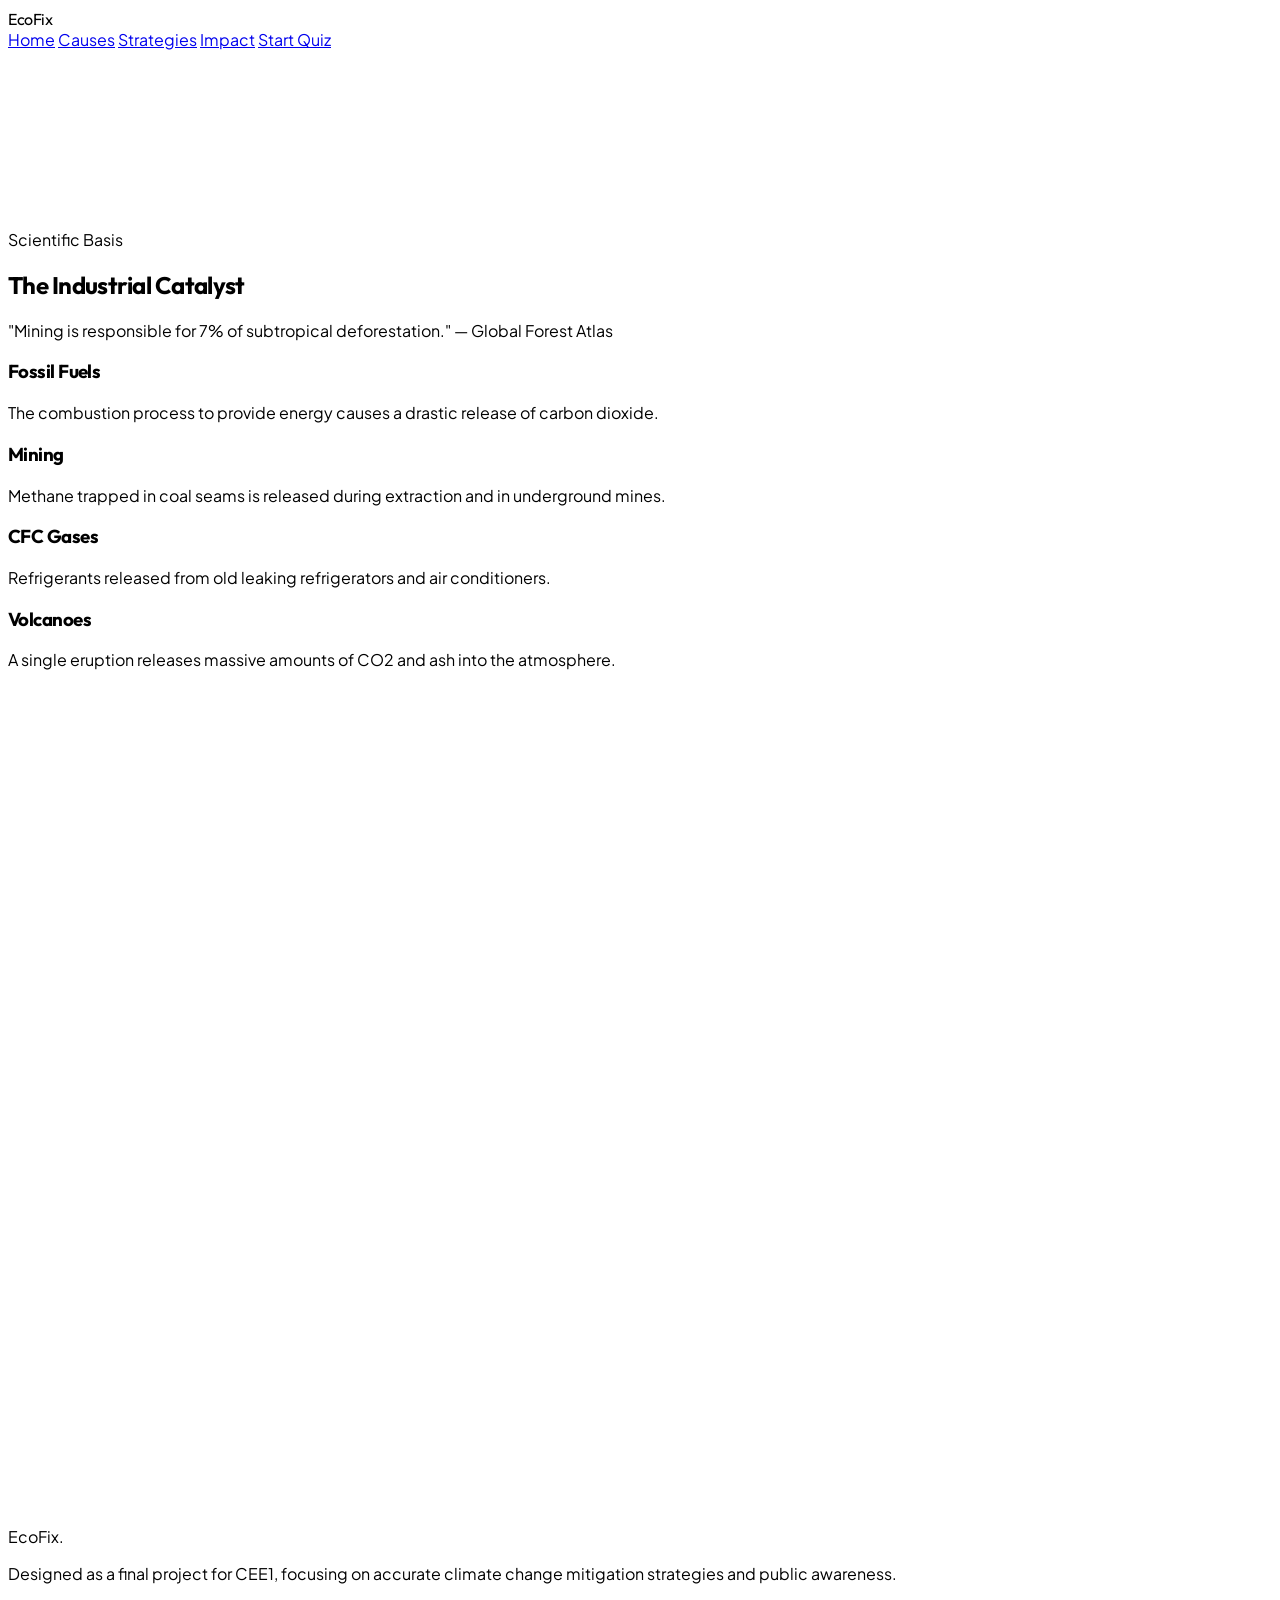
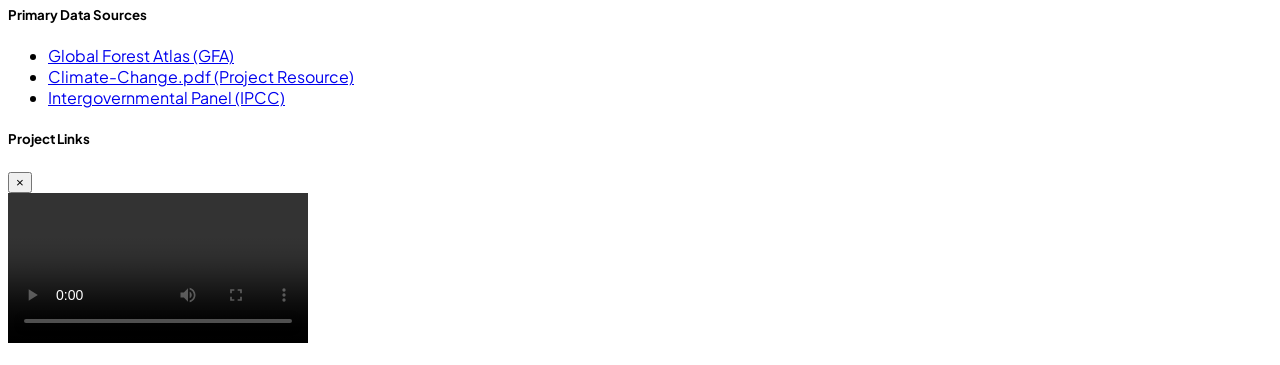
==== index.html @ 0bebbf6a "update design" ====
<!DOCTYPE html>
<html lang="en" class="scroll-smooth">
<head>
    <meta charset="UTF-8">
    <meta name="viewport" content="width=device-width, initial-scale=1.0">
    <title>EcoFix | Climate Mitigation Portal</title>
    <script src="https://cdn.tailwindcss.com/3.4.17"></script>
    <script src="https://cdn.jsdelivr.net/npm/lucide@0.263.0/dist/umd/lucide.min.js"></script>
    <link href="https://fonts.googleapis.com/css2?family=Plus+Jakarta+Sans:wght@400;500;600;700;800&family=Outfit:wght@600;700;800&display=swap" rel="stylesheet">
    <link rel="stylesheet" href="style.css">
      
</head>

<body class="bg-[#f8fafc] font-body text-slate-900 flex flex-col min-h-screen">

    <nav id="main-nav" class="fixed top-0 w-full z-50 py-5 px-8 transition-all duration-500">
        <div class="max-w-7xl mx-auto flex justify-between items-center bg-white/70 backdrop-blur-xl border border-white/20 rounded-2xl px-6 py-3 shadow-lg shadow-slate-200/50">
            <div class="flex items-center gap-3">
                <div class="bg-gradient-to-br from-emerald-500 to-teal-600 p-2 rounded-xl text-white shadow-emerald-200 shadow-lg">
                    <i data-lucide="leaf" class="w-5 h-5"></i>
                </div>
                <span class="font-display font-black text-2xl tracking-tight text-slate-800">EcoFix</span>
            </div>
            <div class="hidden md:flex gap-10 items-center text-[13px] font-bold uppercase tracking-widest text-slate-500">
                <a href="#home" class="nav-link">Home</a>
                <a href="#science" class="nav-link">Causes</a>
                <a href="#mitigation" class="nav-link">Strategies</a>
                <a href="#calculator" class="nav-link">Impact</a>
                <a href="#quiz-section" class="bg-slate-900 text-white px-6 py-3 rounded-xl hover:bg-emerald-600 transition-all transform hover:-translate-y-1 active:scale-95 shadow-xl shadow-slate-200">Start Quiz</a>
            </div>
        </div>
    </nav>

    <section id="home" class="relative pt-48 pb-32 px-8 overflow-hidden">
        <div class="absolute top-0 right-0 -z-10 w-[500px] h-[500px] bg-emerald-100/50 rounded-full blur-[120px] animate-pulse"></div>
        <div class="absolute bottom-0 left-0 -z-10 w-[400px] h-[400px] bg-blue-100/50 rounded-full blur-[100px]"></div>

        <div class="max-w-7xl mx-auto grid lg:grid-cols-2 gap-16 items-center">
            <div class="fade-up">
                <h1 class="text-6xl lg:text-8xl font-display font-extrabold text-slate-900 leading-[1.1] mb-8">
                    Our Planet. <br><span class="text-transparent bg-clip-text bg-gradient-to-r from-emerald-600 to-teal-500">Our Choice.</span>
                </h1>
                <p class="text-xl text-slate-600 mb-10 leading-relaxed max-w-xl">
                    The Philippines is uniquely vulnerable to climate change. Since the 1800s, human activities like burning fossil fuels have become the main driver of global warming.
                </p>
                <div class="flex flex-wrap gap-5">
                    <a href="#mitigation" class="bg-emerald-600 text-white px-10 py-5 rounded-2xl font-bold hover:shadow-2xl hover:shadow-emerald-200 transition-all flex items-center gap-3 transform hover:-translate-y-1">
                        Explore Mitigation <i data-lucide="chevron-right" class="w-5 h-5"></i>
                    </a>
                </div>
            </div>
            <div class="relative fade-up" style="transition-delay: 200ms;">
                <div class="rounded-[2.5rem] overflow-hidden shadow-[0_50px_100px_-20px_rgba(0,0,0,0.15)] transform rotate-2 hover:rotate-0 transition-transform duration-700">
                    <img src="https://images.unsplash.com/photo-1441974231531-c6227db76b6e?auto=format&fit=crop&w=1200" class="w-full h-[500px] object-cover" alt="Forest">
                </div>
            </div>
        </div>
    </section>

    <section id="science" class="py-32 px-8">
        <div class="max-w-7xl mx-auto">
            <div class="flex flex-col md:flex-row justify-between items-end mb-20 gap-8 ">
                <div>
                    <span class="text-emerald-600 font-bold uppercase tracking-widest text-sm block mb-4">Scientific Basis</span>
                    <h2 class="text-4xl md:text-5xl font-display font-bold">The Industrial Catalyst</h2>
                </div>
                <p class="text-slate-500 max-w-md text-lg italic border-l-4 border-emerald-500 pl-6">
                    "Mining is responsible for 7% of subtropical deforestation." — Global Forest Atlas
                </p>
            </div>

            <div class="grid md:grid-cols-4 gap-6">
                <div class="group bg-green-300 p-10 rounded-[2.5rem] shadow-sm hover:-translate-y-2 transition-all duration-500 border border-slate-100 cursor-pointer info-card"
     data-title="fossil fuels"
     data-desc="Fossil fuels are hydrocarbon deposits formed from the remains of ancient plants and animals."
     data-img=pexels-pixabay-459728.jpg>
                    <div class="w-14 h-14 bg-orange-50 rounded-2xl flex items-center justify-center text-orange-600 mb-8 group-hover:scale-110 transition-transform">
                        <i data-lucide="flame" class="w-7 h-7"></i>
                    </div>
                    <h3 class="text-xl font-bold mb-4">Fossil Fuels</h3>
                    <p class="text-slate-500 text-sm leading-relaxed">The combustion process to provide energy causes a drastic release of carbon dioxide.</p>
                </div>

             <div class="group bg-green-300 p-10 rounded-[2.5rem] shadow-sm hover:-translate-y-2 transition-all duration-500 border border-slate-100 cursor-pointer info-card"
     data-title="Mining"
     data-desc="Mining releases methane gas trapped underground, contributing heavily to global warming and deforestation."
     data-img=photo-1523848309072-c199db53f137.jpg>
                    
                    <div class="w-14 h-14 bg-emerald-50 rounded-2xl flex items-center justify-center text-emerald-600 mb-8 group-hover:scale-110 transition-transform">
                        <i data-lucide="shovel" class="w-7 h-7"></i>
                    </div>
                    <h3 class="text-xl font-bold mb-4">Mining</h3>
                    <p class="text-slate-500 text-sm leading-relaxed">Methane trapped in coal seams is released during extraction and in underground mines.</p>
                </div>

  <div class="group bg-green-300 p-10 rounded-[2.5rem] shadow-sm hover:-translate-y-2 transition-all duration-500 border border-slate-100  cursor-pointer info-card"
    data-title="CFC Gases"
data-desc="CFCs damage the ozone layer and trap heat in the atmosphere."
data-img="maxresdefault.jpg">            
                
<div class="w-14 h-14 bg-blue-50 rounded-2xl flex items-center justify-center text-blue-600 mb-8 group-hover:scale-110 transition-transform">
                        <i data-lucide="snowflake" class="w-7 h-7"></i>
                    </div>
                    <h3 class="text-xl font-bold mb-4">CFC Gases</h3>
                    <p class="text-slate-500 text-sm leading-relaxed">Refrigerants released from old leaking refrigerators and air conditioners.</p>
                </div>
               
               <div class="group bg-green-300 p-10 rounded-[2.5rem] shadow-sm hover:-translate-y-2 transition-all duration-500 border border-slate-100  cursor-pointer info-card"
    data-title="Volcanoes"
data-desc="Volcanic eruptions release large amounts of CO2 and ash into the atmosphere."
data-img=OIP.jpg>   
                    <div class="w-14 h-14 bg-red-50 rounded-2xl flex items-center justify-center text-red-600 mb-8 group-hover:scale-110 transition-transform">
                        <i data-lucide="mountain" class="w-7 h-7"></i>
                    </div>
                    <h3 class="text-xl font-bold mb-4">Volcanoes</h3>
                    <p class="text-slate-500 text-sm leading-relaxed">A single eruption releases massive amounts of CO2 and ash into the atmosphere.</p>
                </div>
            </div>
        </div>
    </section>

      <section id="mitigation" class="py-24 px-8 bg-slate-50">
        <div class="max-w-7xl mx-auto">
            <div class="text-center mb-16 fade-up">
                <h2 class="text-4xl font-display font-black text-slate-900 mb-4">Core Mitigation Strategies</h2>
                <div class="h-1.5 w-20 bg-emerald-500 mx-auto rounded-full"></div>
            </div>
            
           <div class="grid md:grid-cols-3 gap-8">

    <div class="group bg-green-300 p-10 rounded-[2.5rem] shadow-sm hover:-translate-y-2 transition-all duration-500 border border-slate-100 fade-up cursor-pointer strategy-card"
        data-title="Energy Decarbonization"
        data-desc="Transitioning from fossil fuels to renewable energy sources like solar, wind, and geothermal helps reduce carbon emissions."
        data-video="What Is Decarbonization.mp4">

        <div class="w-16 h-16 bg-amber-50 rounded-2xl flex items-center justify-center text-amber-500 mb-8 group-hover:bg-amber-500 group-hover:text-white transition-colors">
            <i data-lucide="zap" class="w-8 h-8"></i>
        </div>

        <h3 class="text-2xl font-bold mb-4">Energy Decarbonization</h3>
        <p class="text-slate-500 leading-relaxed mb-6">
            Transitioning from fossil fuels to renewable sources like solar, wind, and geothermal.
        </p>
        <ul class="text-sm space-y-2 text-slate-600">
            <li class="flex items-center gap-2"><i data-lucide="check" class="w-4 h-4 text-emerald-500"></i> Solar Farm Integration</li>
            <li class="flex items-center gap-2"><i data-lucide="check" class="w-4 h-4 text-emerald-500"></i> Wind Energy Expansion</li>
        </ul>
    </div>

    <div class="group bg-green-300 p-10 rounded-[2.5rem] shadow-sm hover:-translate-y-2 transition-all duration-500 border border-slate-100 fade-up cursor-pointer strategy-card"
        data-title="Nature-Based Solutions"
        data-desc="Reforestation, mangrove restoration, and forest protection absorb carbon dioxide and reduce environmental damage."
        data-video="nature.mp4">

        <div class="w-16 h-16 bg-emerald-50 rounded-2xl flex items-center justify-center text-emerald-600 mb-8 group-hover:bg-emerald-600 group-hover:text-white transition-colors">
            <i data-lucide="tree-pine" class="w-8 h-8"></i>
        </div>
        <h3 class="text-2xl font-bold mb-4">Nature-Based Solutions</h3>
        <p class="text-slate-500 leading-relaxed mb-6">
            Combatting deforestation through reforestation and ecosystem restoration.
        </p>
        <ul class="text-sm space-y-2 text-slate-600">
            <li class="flex items-center gap-2"><i data-lucide="check" class="w-4 h-4 text-emerald-500"></i> Mangrove Restoration</li>
            <li class="flex items-center gap-2"><i data-lucide="check" class="w-4 h-4 text-emerald-500"></i> Protected Forest Zones</li>
        </ul>
    </div>

    <div class="group bg-green-300 p-10 rounded-[2.5rem] shadow-sm hover:-translate-y-2 transition-all duration-500 border border-slate-100 fade-up cursor-pointer strategy-card"
        data-title="Methane Capture"
        data-desc="Capturing methane from mining sites and landfills prevents a powerful greenhouse gas from entering the atmosphere."
        data-video="Are Methane Emissions Driving Us To A 3°C World.mp4">

        <div class="w-16 h-16 bg-blue-50 rounded-2xl flex items-center justify-center text-blue-600 mb-8 group-hover:bg-blue-600 group-hover:text-white transition-colors">
            <i data-lucide="wind" class="w-8 h-8"></i>
        </div>
        <h3 class="text-2xl font-bold mb-4">Methane Capture</h3>
        <p class="text-slate-500 leading-relaxed mb-6">
            Implementing technology in mining sites and landfills to capture methane gas.
        </p>
        <ul class="text-sm space-y-2 text-slate-600">
            <li class="flex items-center gap-2"><i data-lucide="check" class="w-4 h-4 text-emerald-500"></i> Mining Vent Filtration</li>
            <li class="flex items-center gap-2"><i data-lucide="check" class="w-4 h-4 text-emerald-500"></i> Landfill Gas-to-Energy</li>
        </ul>
    </div>

</div>
</section>

      <section id="calculator" class="py-24 px-8 bg-slate-900 rounded-[4rem] mx-4 overflow-hidden relative">
        <div class="max-w-4xl mx-auto text-center relative z-10">
            <h2 class="text-4xl font-display font-bold text-white mb-6 fade-up">Personal Impact Calculator</h2>
            <p class="text-slate-400 mb-12 fade-up">See how individual changes affect your carbon footprint annually.</p>
            
            <div class="grid sm:grid-cols-2 gap-8 text-left fade-up">
                <div class="bg-white/10 backdrop-blur-md p-8 rounded-3xl border border-white/10">
                    <label class="text-white text-sm font-bold block mb-4 uppercase tracking-widest">Transport Habit</label>
                    <select id="calc-transport" class="w-full bg-white/5 border border-white/20 rounded-xl px-4 py-3 text-white focus:outline-none focus:ring-2 focus:ring-emerald-500 transition">
                        <option value="2.5" class="bg-slate-900">Driving Daily (Gas Car)</option>
                        <option value="1.2" class="bg-slate-900">Carpooling / Public Transit</option>
                        <option value="0.1" class="bg-slate-900">Walking / Biking</option>
                    </select>
                </div>
                <div class="bg-white/10 backdrop-blur-md p-8 rounded-3xl border border-white/10 flex flex-col justify-center items-center">
                    <span class="text-slate-400 text-xs font-bold uppercase mb-2">Estimated Annual CO2</span>
                    <div id="calc-result" class="text-5xl font-black text-emerald-400">2.5<span class="text-lg ml-2">Tons</span></div>
                </div>
            </div>
        </div>
    </section>

<section id="quiz-section" class="py-24 px-8 bg-slate-900 rounded-t-[4rem]">
        <div class="max-w-3xl mx-auto">
            <div class="text-center mb-12 fade-up">
                <h2 class="text-4xl font-display font-bold text-green mb-4">Mastery Check</h2>
                <p class="text-slate-400">Test your understanding of the mitigation strategies above.</p>
            </div>
            <div id="quiz-container" class="space-y-6"></div>
            <div id="quiz-result" class="hidden mt-10 p-10 bg-white rounded-3xl text-center fade-up shadow-2xl">
                <h3 class="text-3xl font-black text-slate-900 mb-2">Quiz Complete!</h3>
                <p class="text-xl text-slate-600 mb-6">Score: <span id="quiz-score" class="font-black text-emerald-600"></span></p>
                <button onclick="location.reload()" class="bg-slate-900 text-white px-10 py-3 rounded-xl font-bold hover:bg-emerald-600 transition-all">Retry Quiz</button>
            </div>
        </div>
    </section>

    <footer class="bg-white border-t border-slate-200 py-20 px-8">
        <div class="max-w-7xl mx-auto grid md:grid-cols-4 gap-12">
            <div class="col-span-2">
                <div class="flex items-center gap-2 mb-6 text-2xl font-black italic">
                    <span class="text-emerald-600 underline">Eco</span>Fix.
                </div>
                <p class="text-slate-500 max-w-sm leading-relaxed">
                    Designed as a final project for CEE1, focusing on accurate climate change mitigation strategies and public awareness.
                </p>
            </div>
            <div>
                <h5 class="font-bold mb-6 text-slate-900">Primary Data Sources</h5>
                <ul class="space-y-3 text-slate-500 text-sm">
                    <li><a href="https://yff.yale.edu/current-projects/global-forest-atlas" class="hover:text-emerald-600">Global Forest Atlas (GFA)</a></li>
                    <li><a href="https://cdn.fbsbx.com/v/t59.2708-21/500749748_887442503541718_4545665735111487409_n.pdf/Climate-Change.pdf?_nc_cat=103&ccb=1-7&_nc_sid=2b0e22&_nc_eui2=AeHF3SxJIJDma-4Z2rdVoG1Qub_NhDwtG_a5v82EPC0b9i4rz7N_xsoygeQrin9dUCeqSc9Nf6RSizvpbu17Ya7D&_nc_ohc=cTLFDBSIVj4Q7kNvwHJrB7U&_nc_oc=Adr-AK-LEDf1brteDU0QFRqVKlmW77KVSHKI9M7kZ-1TU9D5YcpXlJ5iyZTqSAH37d4&_nc_zt=7&_nc_ht=cdn.fbsbx.com&_nc_gid=Lb1AOf-3ngKZrWlnqOdicg&_nc_ss=7a3a8&oh=03_Q7cD5AH-87AZPsGKVMqPfOuz3VOm9URP0dnnG6G6pWjzwTIE5A&oe=69EA4B3E&dl=1" class="hover:text-emerald-600">Climate-Change.pdf (Project Resource)</a></li>
                    <li><a href="https://www.ipcc.ch/" class="hover:text-emerald-600">Intergovernmental Panel (IPCC)</a></li>
                </ul>
            </div>
            <div>
                <h5 class="font-bold mb-6 text-slate-900">Project Links</h5>
                <div class="flex gap-4">
                    <a href="#home" class="w-10 h-10 rounded-full bg-slate-100 flex items-center justify-center text-slate-400 hover:bg-emerald-600 hover:text-white transition-all"><i data-lucide="home" class="w-5 h-5"></i></a>
                  <a href="https://twitter.com" class="w-10 h-10 rounded-full bg-slate-100 flex items-center justify-center text-slate-400 hover:bg-emerald-600 hover:text-white transition-all"><i data-lucide="twitter" class="w-5 h-5"></i></a> 
                   <a href="https://instagram.com" class="w-10 h-10 rounded-full bg-slate-100 flex items-center justify-center text-slate-400 hover:bg-emerald-600 hover:text-white transition-all"><i data-lucide="instagram" class="w-5 h-5"></i></a> 
                    <a href="https://github.com" class="w-10 h-10 rounded-full bg-slate-100 flex items-center justify-center text-slate-400 hover:bg-emerald-600 hover:text-white transition-all"><i data-lucide="github" class="w-5 h-5"></i></a> 
                    
                </div>
            </div>
        </div>
    </footer>

    <script src="script.js"></script>
 <!-- INFO / VIDEO MODAL -->
<div id="infoModal" class="fixed inset-0 bg-black/60 hidden items-center justify-center z-50 p-4">
    <div class="bg-white max-w-2xl w-full rounded-3xl p-6 relative shadow-2xl animate-fadeIn">
        <button id="closeModal" class="absolute top-3 right-4 text-xl font-bold text-gray-500 hover:text-black">&times;</button>

        <!-- Image content -->
        <img id="modalImg" src="" class="w-full h-56 object-cover rounded-xl mb-4 hidden" alt="">

        <!-- Video content -->
        <div id="modalVideoWrapper" class="hidden mb-4">
            <video id="modalVideo" controls class="w-full rounded-xl h-64 bg-black">
                <source id="modalVideoSource" src="" type="video/mp4">
                Your browser does not support the video tag.
            </video>
        </div>

        <h3 id="modalTitle" class="text-2xl font-bold mb-2"></h3>
        <p id="modalDesc" class="text-slate-600"></p>
    </div>
</div>

</body>
</html>
---- style.css ----
/* Base Styles & Typography */
body {
    font-family: 'Plus Jakarta Sans', sans-serif;
}

h1, h2, h3, .font-display {
    font-family: 'Outfit', sans-serif;
    letter-spacing: -0.03em;
}

/* Nav Link Animation */
.nav-link {
    transition: all 0.3s;
    position: relative;
}

.nav-link::after {
    content: '';
    position: absolute;
    bottom: -6px;
    left: 50%;
    width: 0;
    height: 3px;
    background: #059669;
    border-radius: 10px;
    transition: all 0.3s cubic-bezier(0.175, 0.885, 0.32, 1.275);
    transform: translateX(-50%);
}

.nav-link.active::after, .nav-link:hover::after {
    width: 20px;
}

.nav-link.active {
    color: #1e293b;
}

/* Scroll Animation System */
.fade-up {
    opacity: 0;
    transform: translateY(40px);
    transition: opacity 1.2s cubic-bezier(0.16, 1, 0.3, 1), 
                transform 1.2s cubic-bezier(0.16, 1, 0.3, 1);
}

.fade-up.visible {
    opacity: 1;
    transform: translateY(0);
}

/* Quiz UI Components */
.quiz-opt {
    background: #1e293b;
    border: 2px solid transparent;
    transition: all 0.3s;
}

.quiz-opt:hover {
    border-color: #cbd5e1;
    background: white;
    transform: scale(1.01);
}

.quiz-opt.correct {
    background: #065f46 !important;
    color: rgb(255, 255, 255) !important;
    border-color: #059669 !important;
}

.quiz-opt.wrong {
    background: #991b1b !important;
    color: white !important;
    border-color: #7f1d1d !important;
}

/* Smooth Scrollbar */
::-webkit-scrollbar { width: 10px; }
::-webkit-scrollbar-track { background: #f1f5f9; }
::-webkit-scrollbar-thumb { background: #cbd5e1; border-radius: 10px; border: 3px solid #f1f5f9; }
::-webkit-scrollbar-thumb:hover { background: #059669; }




/* Modal Animation */
@keyframes fadeIn {
    from { opacity: 0; transform: scale(0.9); }
    to { opacity: 1; transform: scale(1); }
}

.animate-fadeIn {
    animation: fadeIn 0.3s ease;
}


.container {
  display: flex;
  flex-wrap: wrap; /* allows items to adjust on small screens */
}

.box {
  flex: 1 1 300px; /* grows, shrinks, minimum width */
}


/* Default = PC */
.container {
  display: flex;
}

/* Phone */
@media (max-width: 768px) {
  .container {
    flex-direction: column; /* stack items */
  }
}
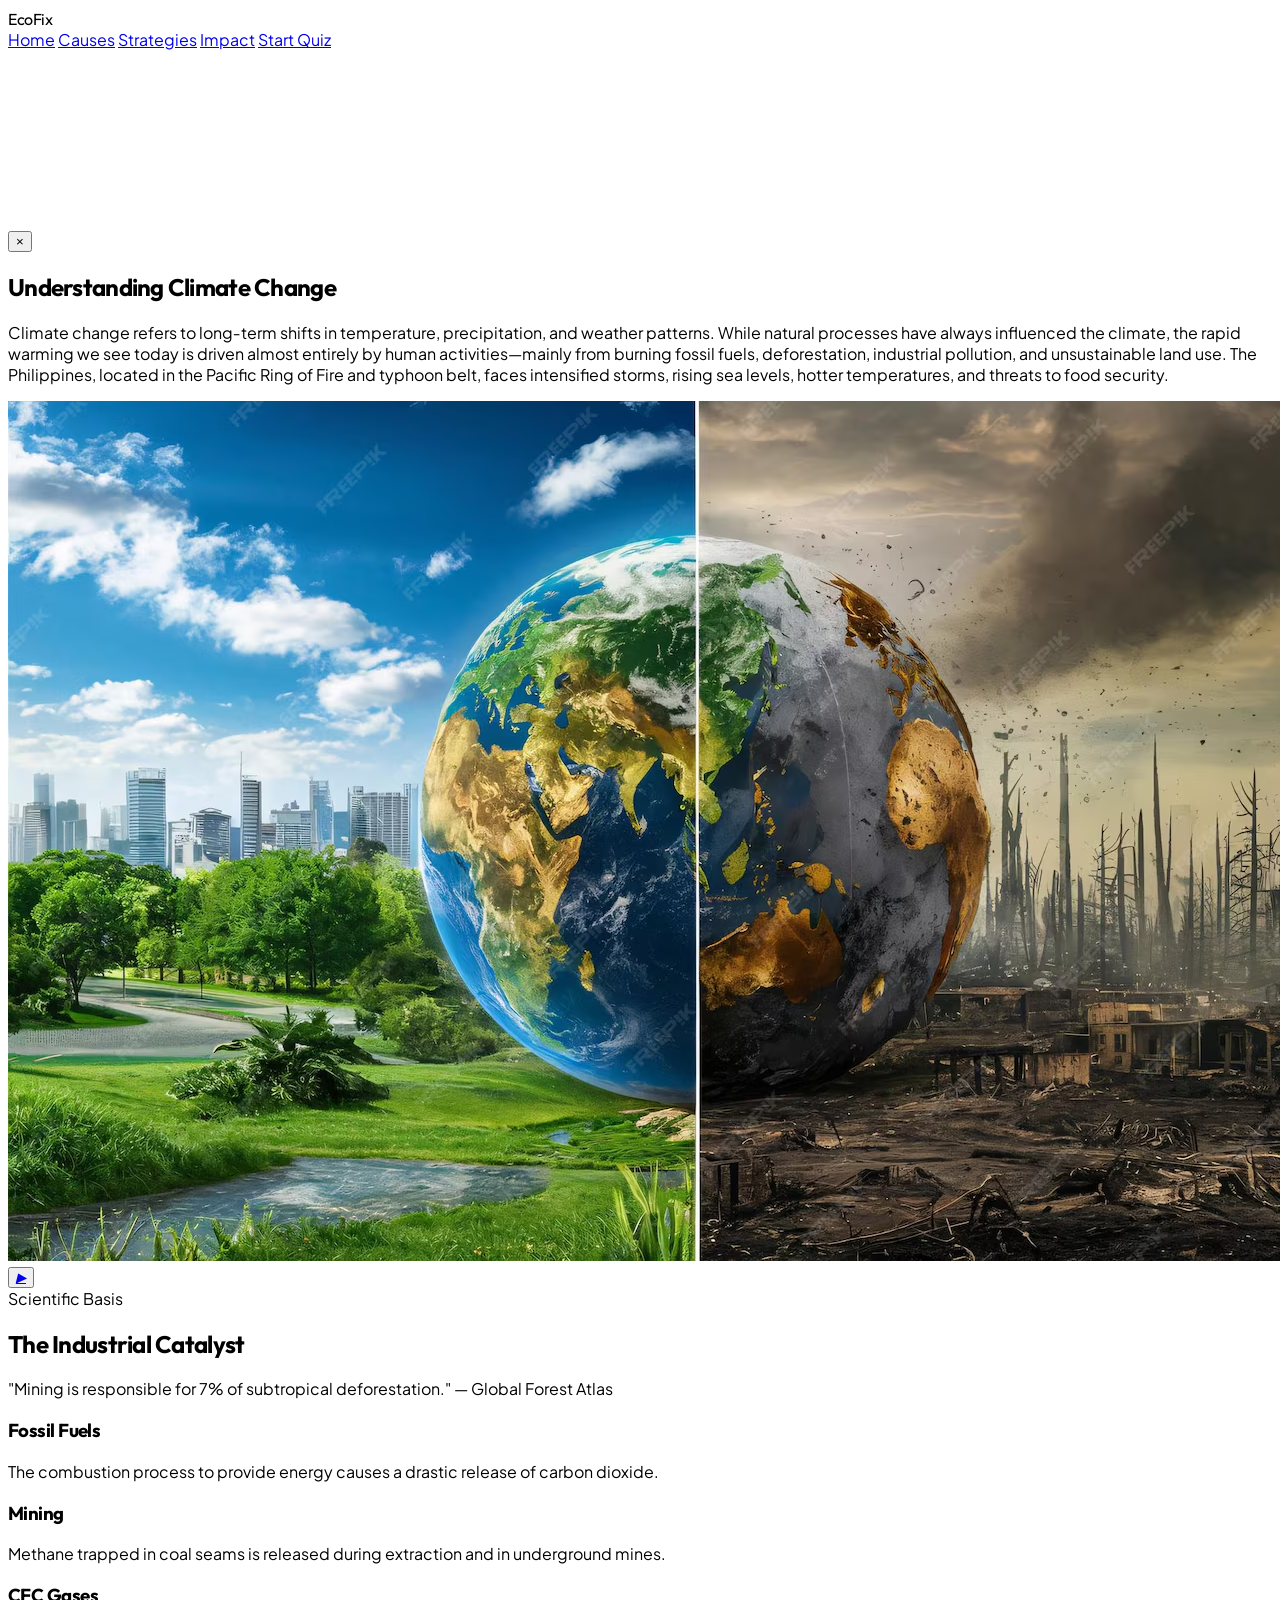
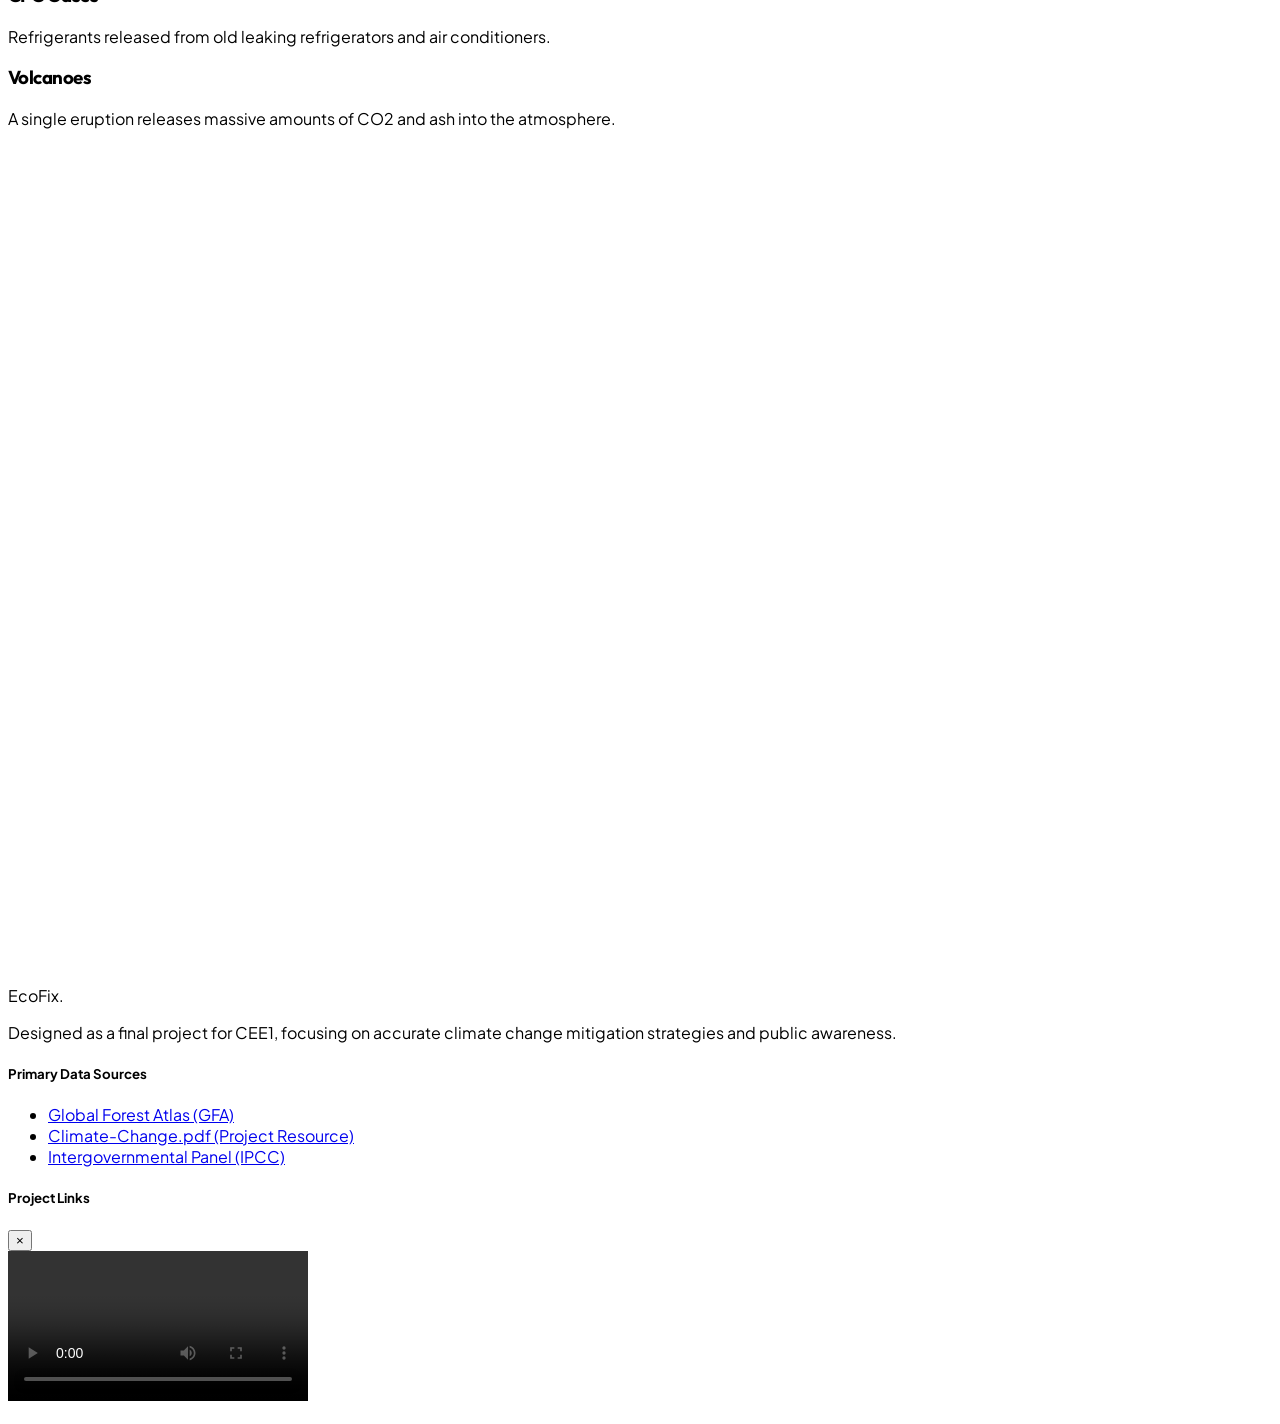
==== commit 1da07b84: "update design" ====
--- a/index.html
+++ b/index.html
@@ -32,6 +32,7 @@
     </nav>
 
     <section id="home" class="relative pt-48 pb-32 px-8 overflow-hidden">
+        
         <div class="absolute top-0 right-0 -z-10 w-[500px] h-[500px] bg-emerald-100/50 rounded-full blur-[120px] animate-pulse"></div>
         <div class="absolute bottom-0 left-0 -z-10 w-[400px] h-[400px] bg-blue-100/50 rounded-full blur-[100px]"></div>
 
@@ -44,8 +45,8 @@
                     The Philippines is uniquely vulnerable to climate change. Since the 1800s, human activities like burning fossil fuels have become the main driver of global warming.
                 </p>
                 <div class="flex flex-wrap gap-5">
-                    <a href="#mitigation" class="bg-emerald-600 text-white px-10 py-5 rounded-2xl font-bold hover:shadow-2xl hover:shadow-emerald-200 transition-all flex items-center gap-3 transform hover:-translate-y-1">
-                        Explore Mitigation <i data-lucide="chevron-right" class="w-5 h-5"></i>
+                    <a href="#climate-intro" class="bg-emerald-600 text-white px-10 py-5 rounded-2xl font-bold hover:shadow-2xl hover:shadow-emerald-200 transition-all flex items-center gap-3 transform hover:-translate-y-1">
+                        Climate Change Info <i data-lucide="chevron-right" class="w-5 h-5"></i>
                     </a>
                 </div>
             </div>
@@ -56,6 +57,40 @@
             </div>
         </div>
     </section>
+  
+    <section id="climate-intro" class="fixed inset-0 bg-white/40 backdrop-blur-2xl z-[999] hidden flex items-center justify-center p-10 animate-popIntro pointer-events-none">
+
+    <div class="relative bg-white/90 backdrop-blur-xl rounded-[3rem] shadow-2xl max-w-5xl p-3 pointer-events-auto float-card">
+        
+        <button id="closeIntro" class="absolute top-5 right-6 text-3xl font-bold text-gray-500 hover:text-black">&times;</button>
+
+        <h2 class="text-5xl font-display font-extrabold mb-6 text-slate-900 text-center">
+            Understanding Climate Change
+        </h2>
+
+        <p class="text-slate-700 text-lg leading-relaxed mb-10 text-center max-w-3xl mx-auto">
+            Climate change refers to long‑term shifts in temperature, precipitation, and weather patterns.
+            While natural processes have always influenced the climate, the rapid warming we see today is
+            driven almost entirely by human activities—mainly from burning fossil fuels, deforestation,
+            industrial pollution, and unsustainable land use. The Philippines, located in the Pacific Ring
+            of Fire and typhoon belt, faces intensified storms, rising sea levels, hotter temperatures, and
+            threats to food security.
+        </p>
+
+        <div class="group relative mx-auto w-full max-w-3xl cursor-pointer">
+            <img src="split-screen-illustration-global-warming-climate-change-concept-earth_1213605-29.avif"
+                 id="climateIntroImage"
+                 class="rounded-3xl shadow-xl w-full max-h-[350px] object-cover transition transform group-hover:scale-[1.02] group-hover:shadow-2xl" />
+            
+            <div class="absolute inset-0 bg-black/30 rounded-3xl opacity-0 group-hover:opacity-100 transition flex items-center justify-center">
+                <button><i class="text-white text-6xl"><a href="Climate change in 60 seconds  The Royal Society.mp4">▶</a></i></button>
+            </div>
+          
+        </div>
+    </div>
+</section>
+
+
 
     <section id="science" class="py-32 px-8">
         <div class="max-w-7xl mx-auto">
@@ -277,4 +312,7 @@
 </div>
 
 </body>
-</html>+</html>
+
+
+
--- a/style.css
+++ b/style.css
@@ -118,3 +118,94 @@
 
 
 
+.calc-btn {
+    background: #ffffff10;
+    border: 1px solid #ffffff20;
+    padding: 14px 20px;
+    border-radius: 1rem;
+    color: white;
+    font-weight: 600;
+    transition: 0.3s;
+    text-align: left;
+}
+.calc-btn:hover {
+    background: #059669;
+    transform: translateY(-2px);
+}
+
+
+
+
+#modalImg {
+    animation: popZoom 0.45s cubic-bezier(0.16, 1, 0.3, 1);
+}
+
+@keyframes popZoom {
+    from {
+        opacity: 0;
+        transform: scale(0.85);
+    }
+    to {
+        opacity: 1;
+        transform: scale(1);
+    }
+}
+
+
+.info-card, .strategy-card {
+    transition: transform 0.4s ease, box-shadow 0.4s ease;
+}
+
+.info-card:hover, .strategy-card:hover {
+    transform: translateY(-10px) scale(1.03) rotate(0.3deg);
+    box-shadow: 0 25px 60px -15px rgba(0,0,0,0.25);
+}
+
+
+
+@keyframes popScreen {
+    from { opacity: 0; transform: scale(0.55); }
+    to { opacity: 1; transform: scale(1); }
+}
+
+.animate-pop {
+    animation: popScreen 0.4s ease;
+}
+
+
+
+/* Float Card Animation */
+@keyframes floatCard {
+  0% { transform: translateY(0px); }
+  50% { transform: translateY(-7px); }
+  100% { transform: translateY(0px); }
+}
+.float-card {
+  animation: floatCard 4s ease-in-out infinite;
+}
+
+/* Intro Pop Animation */
+@keyframes popIntro {
+  from { opacity: 0; transform: scale(0.85); }
+  to { opacity: 1; transform: scale(1); }
+}
+.animate-popIntro {
+  animation: popIntro 0.4s ease;
+}
+
+/* Video Pop Animation */
+@keyframes videoPop {
+  from { opacity: 0; transform: scale(0.8); }
+  to { opacity: 1; transform: scale(1); }
+}
+.animate-videoPop {
+  animation: videoPop 0.35s ease;
+}
+
+
+
+
+
+
+
+
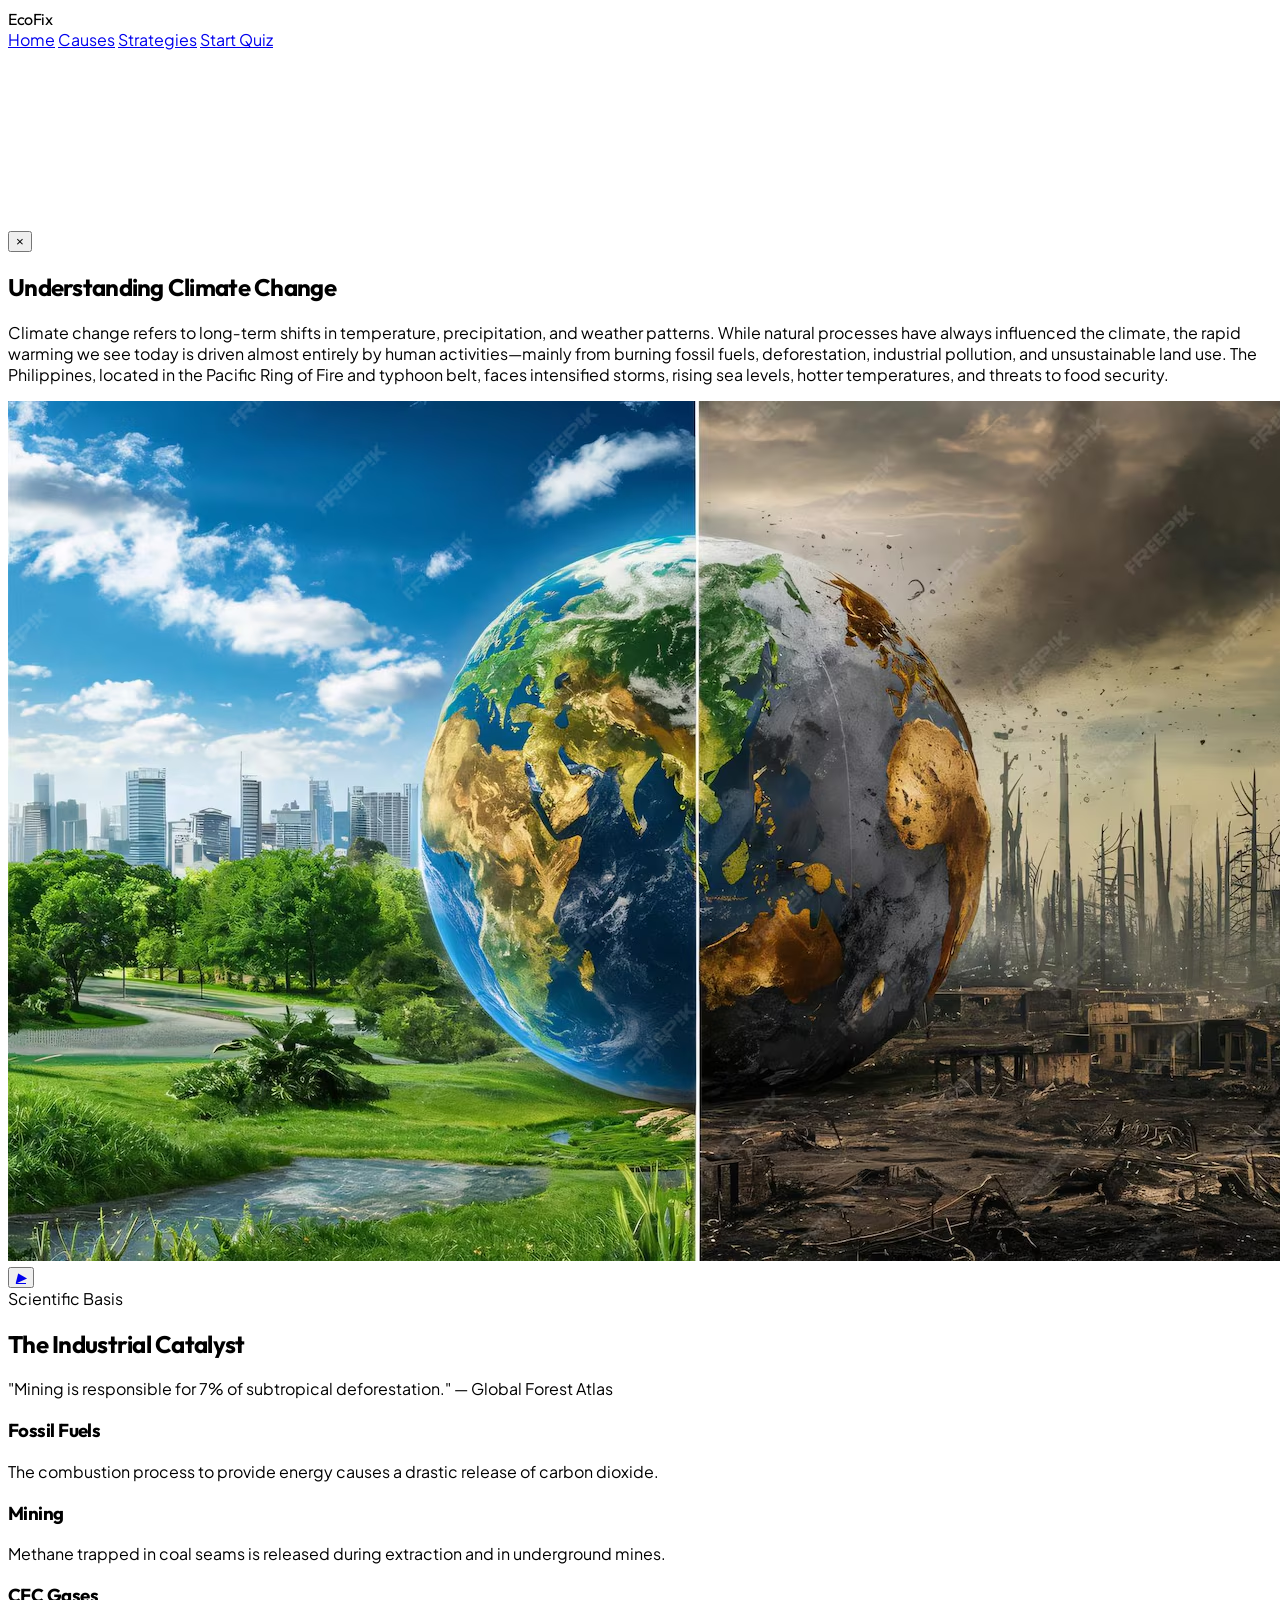
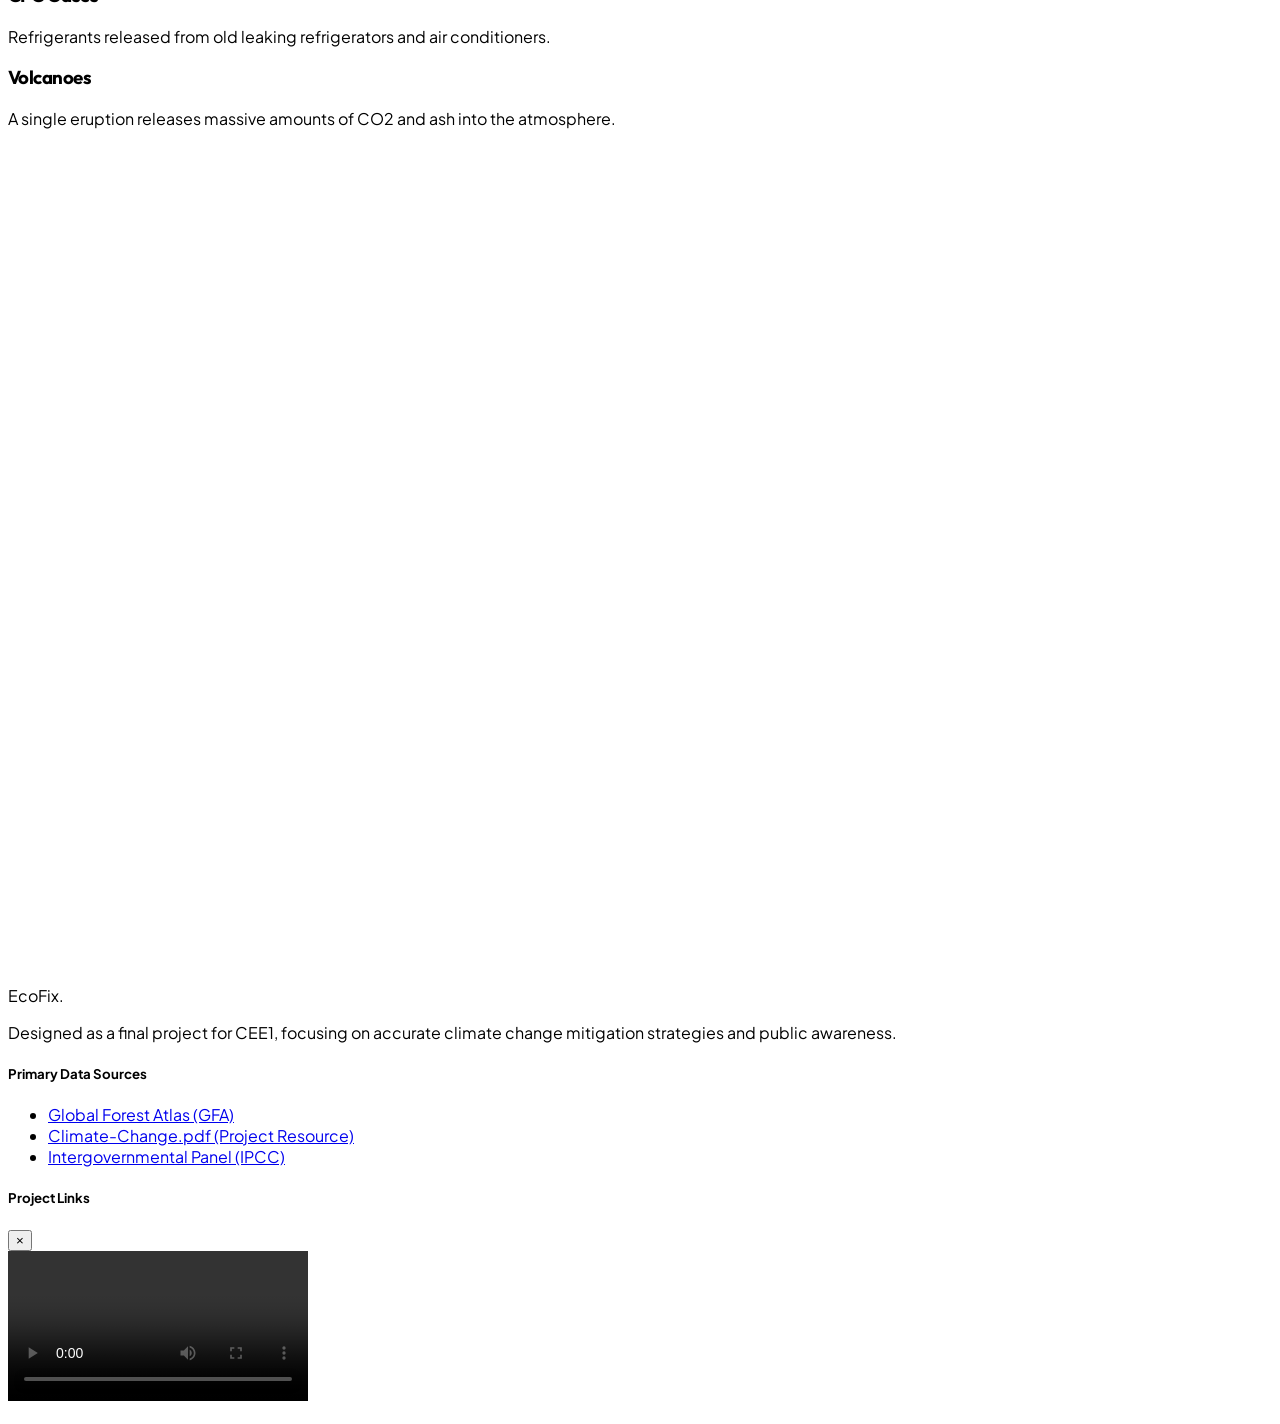
==== commit e28f4835: "update deesign" ====
--- a/index.html
+++ b/index.html
@@ -25,7 +25,7 @@
                 <a href="#home" class="nav-link">Home</a>
                 <a href="#science" class="nav-link">Causes</a>
                 <a href="#mitigation" class="nav-link">Strategies</a>
-                <a href="#calculator" class="nav-link">Impact</a>
+            
                 <a href="#quiz-section" class="bg-slate-900 text-white px-6 py-3 rounded-xl hover:bg-emerald-600 transition-all transform hover:-translate-y-1 active:scale-95 shadow-xl shadow-slate-200">Start Quiz</a>
             </div>
         </div>
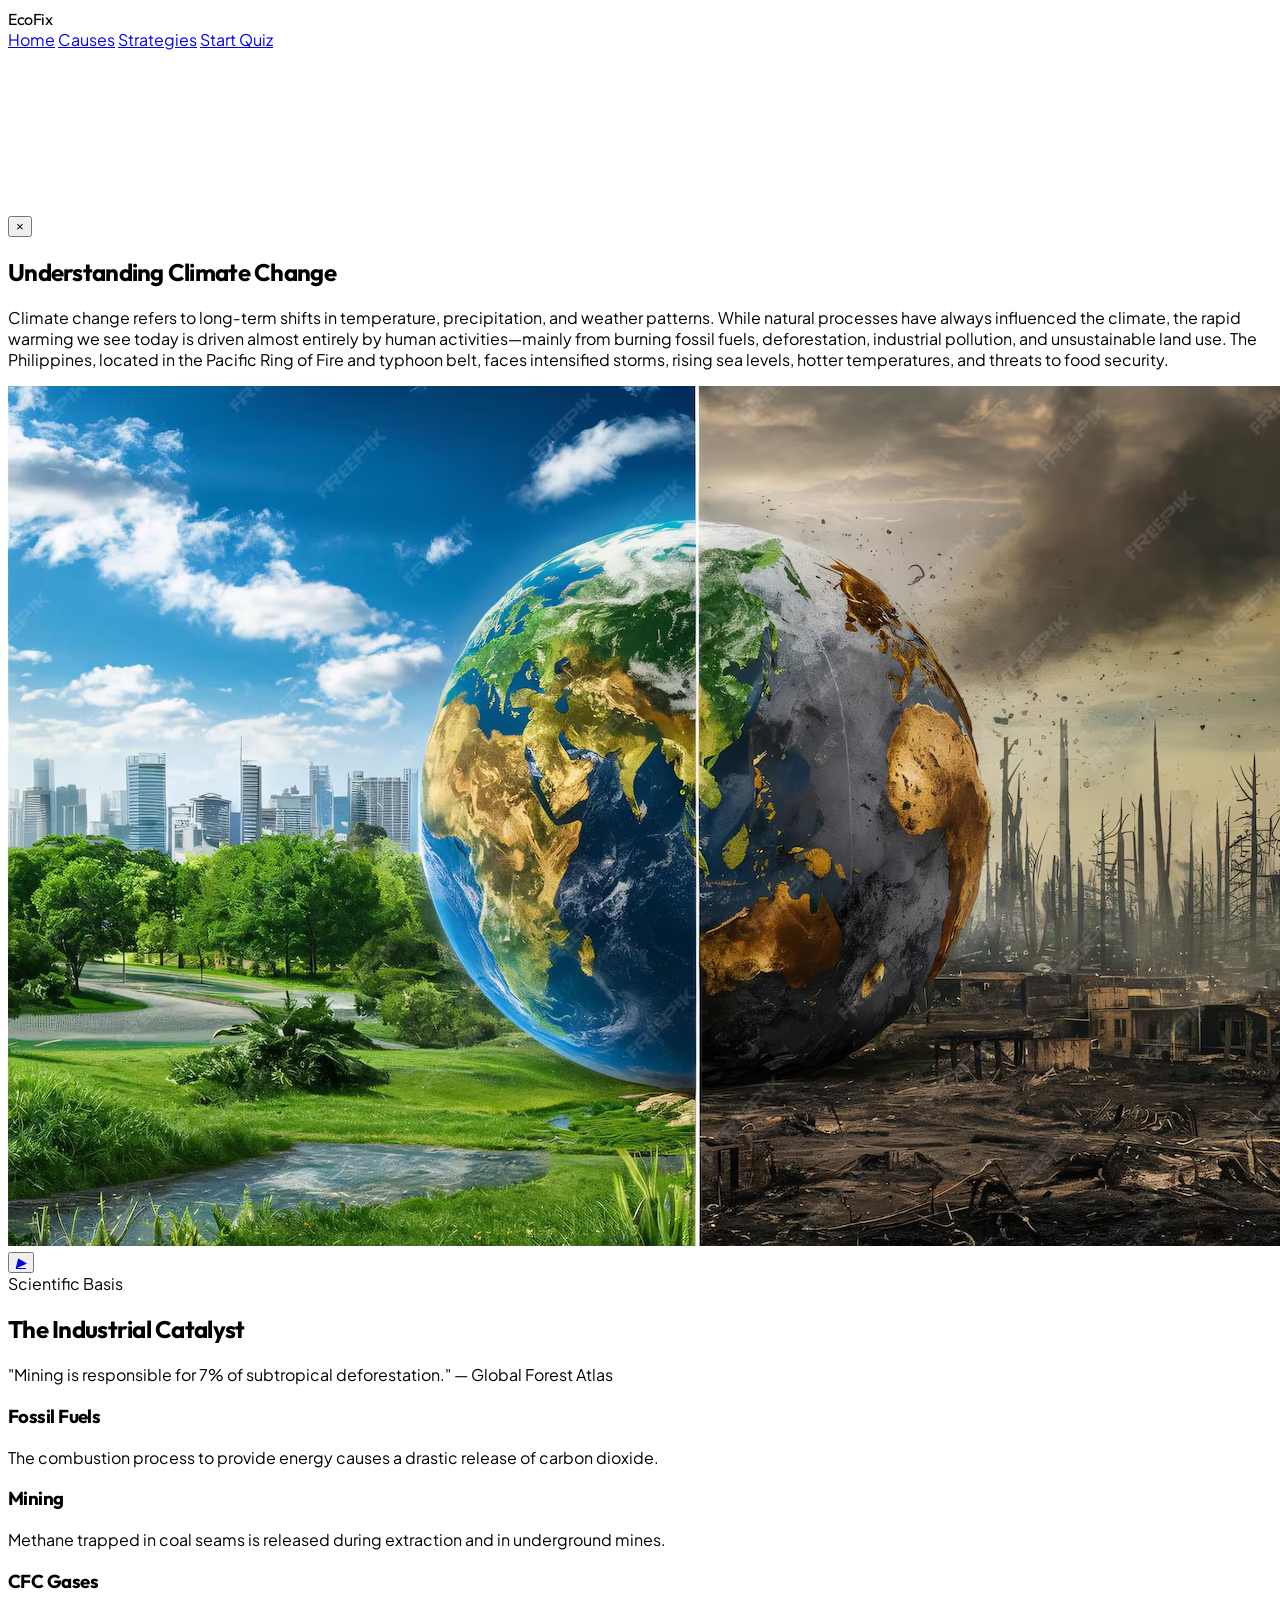
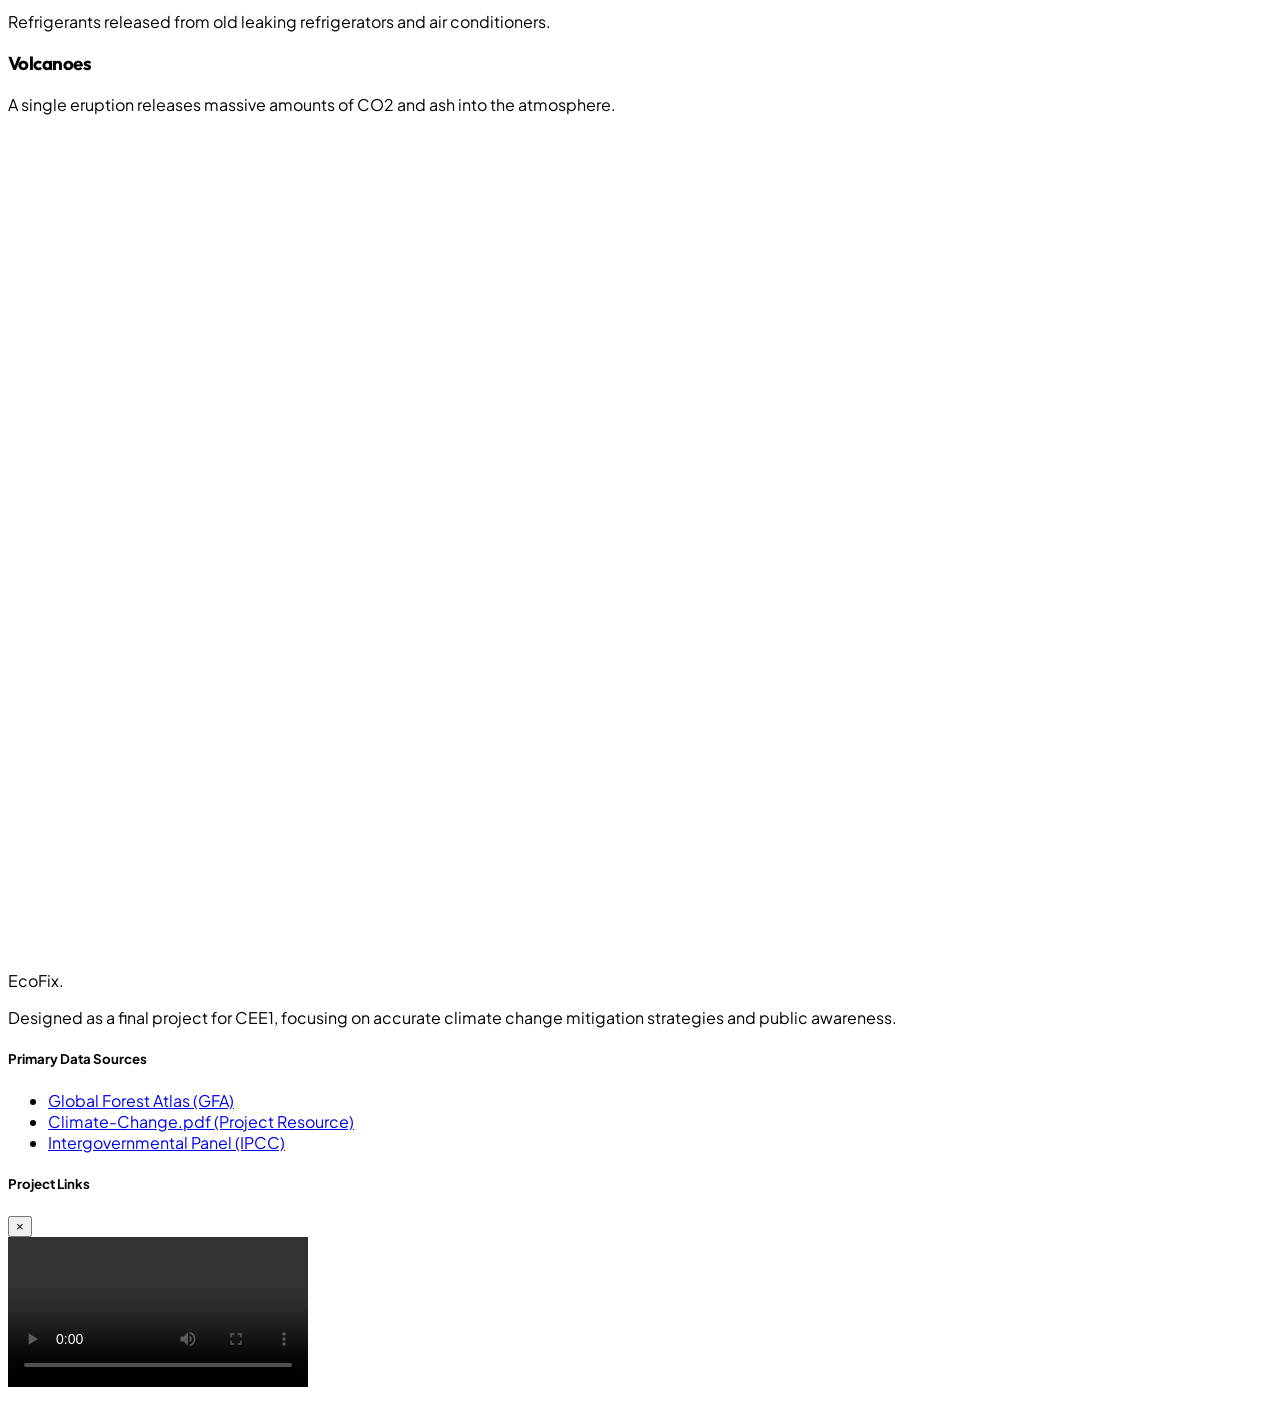
==== commit a845b42f: "update design" ====
--- a/index.html
+++ b/index.html
@@ -30,17 +30,21 @@
             </div>
         </div>
     </nav>
-
+<section>
     <section id="home" class="relative pt-48 pb-32 px-8 overflow-hidden">
-        
-        <div class="absolute top-0 right-0 -z-10 w-[500px] h-[500px] bg-emerald-100/50 rounded-full blur-[120px] animate-pulse"></div>
-        <div class="absolute bottom-0 left-0 -z-10 w-[400px] h-[400px] bg-blue-100/50 rounded-full blur-[100px]"></div>
-
-        <div class="max-w-7xl mx-auto grid lg:grid-cols-2 gap-16 items-center">
-            <div class="fade-up">
-                <h1 class="text-6xl lg:text-8xl font-display font-extrabold text-slate-900 leading-[1.1] mb-8">
-                    Our Planet. <br><span class="text-transparent bg-clip-text bg-gradient-to-r from-emerald-600 to-teal-500">Our Choice.</span>
-                </h1>
+
+       <div class="absolute top-0 right-0 -z-10 w-[500px] h-[500px] bg-emerald-100/50 rounded-full blur-[120px] animate-pulse"></div>
+<div class="absolute bottom-0 left-0 -z-10 w-[400px] h-[400px] bg-blue-100/50 rounded-full blur-[100px]"></div>
+
+<div class="max-w-7xl mx-auto grid lg:grid-cols-2 gap-16 items-center">
+    <div class="fade-up">
+        <h1 class="text-6xl lg:text-7xl font-display font-extrabold text-slate-900 leading-[1.1] mb-8 -mt-12 lg:-mt-20">
+            Know the science. <br>
+            <span class="text-transparent bg-clip-text bg-gradient-to-r from-emerald-500 to-teal-500">
+                Grow the future.
+            </span>
+        </h1>
+    
                 <p class="text-xl text-slate-600 mb-10 leading-relaxed max-w-xl">
                     The Philippines is uniquely vulnerable to climate change. Since the 1800s, human activities like burning fossil fuels have become the main driver of global warming.
                 </p>
@@ -89,7 +93,6 @@
         </div>
     </div>
 </section>
-
 
 
     <section id="science" class="py-32 px-8">
